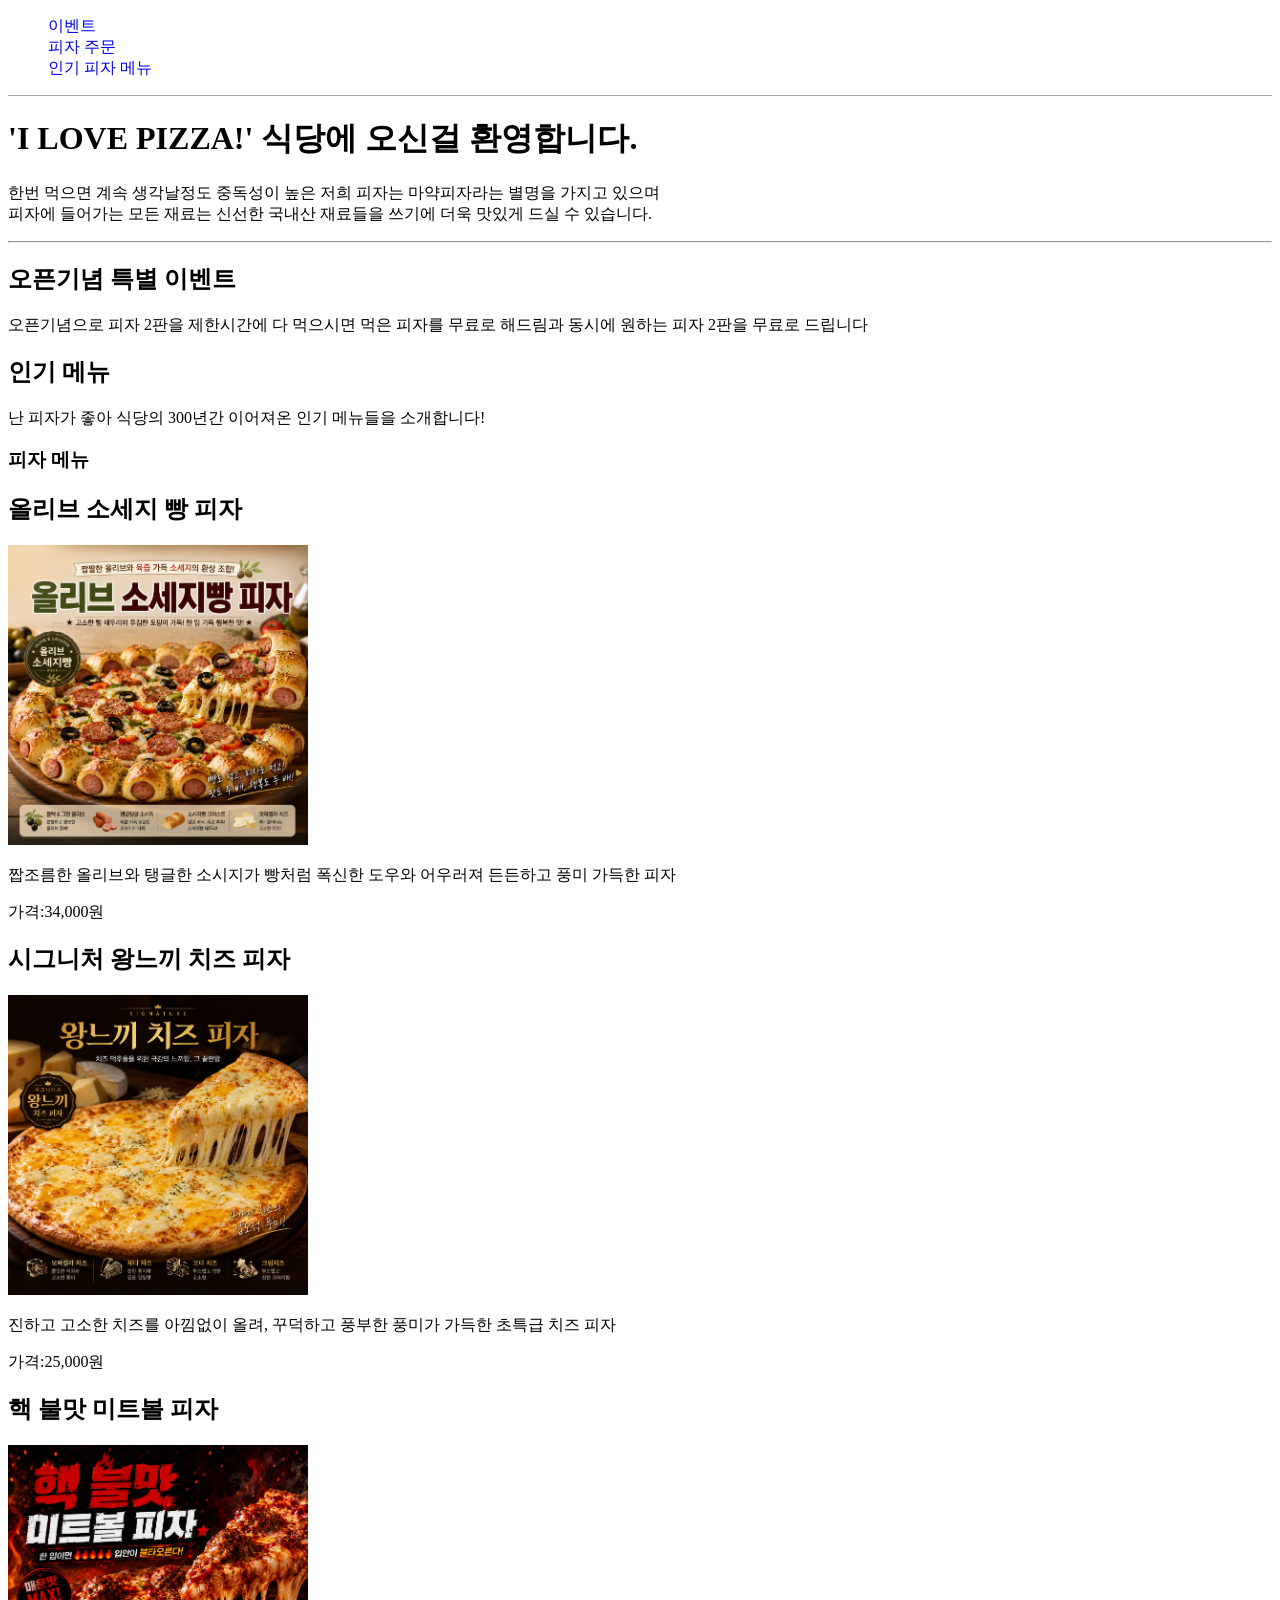
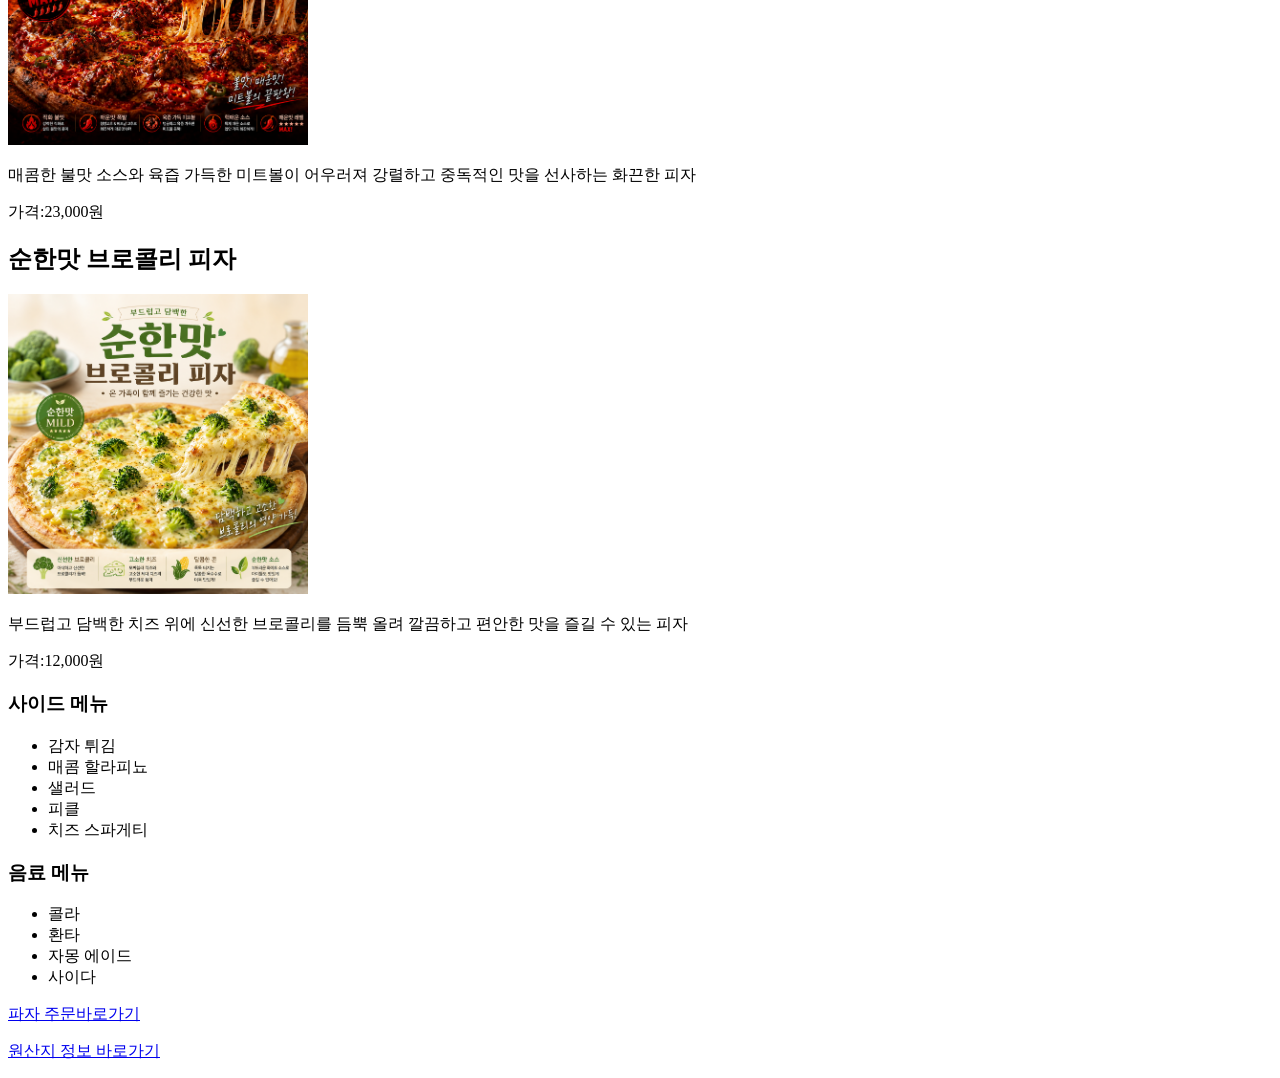
==== index.html @ a33cfcd8 "Add files via upload" ====
<!DOCTYPE html>
<html lang="kr">
<head>
  <meta charset="UTF-8">
  <meta name="viewport" content="width=device-width, initial-scale=1.0">
  <title>I love pizza!</title>
  <link rel="stylesheet" href="pizza.css">
</head>
<body>
  <nav>
    <ul>
      <li><a href="#event">이벤트</a></li>
      <li><a href="#order">피자 주문</a></li>
      <li><a></a></li>
      <li><a href="#menu">인기 피자 메뉴</a></li>
    </ul>
  </nav>

  <h1>'I LOVE PIZZA!' 식당에 오신걸 환영합니다.</h1>
  <p>한번 먹으면 계속 생각날정도 중독성이 높은 저희 피자는 마약피자라는 별명을 가지고 있으며<br>
     피자에 들어가는 모든 재료는 신선한 국내산 재료들을 쓰기에 더욱 맛있게 드실 수 있습니다.</p>

  <hr>

<div>
  <h2 id="event">오픈기념 특별 이벤트</h2>
  <p>오픈기념으로 피자 2판을 제한시간에 다 먹으시면 먹은 피자를 무료로 해드림과 동시에 원하는 피자 2판을 무료로 드립니다</p>
</div>

  <h2 id="menu">인기 메뉴</h2>
  <p>난 피자가 좋아 식당의 300년간 이어져온 인기 메뉴들을 소개합니다!</p>
  <h3>피자 메뉴</h3>
  <div>
    <h2>올리브 소세지 빵 피자</h2>
     <img src="img.html/올소세피자.png" alt="올리브 소세지 빵 피자" width="300px">
     <p>짭조름한 올리브와 탱글한 소시지가 빵처럼 폭신한 도우와 어우러져 든든하고 풍미 가득한 피자</p>
     <p>가격:34,000원</p>
  </div>
  <div>
    <h2>시그니처 왕느끼 치즈 피자</h2>
    <img src="img.html/왕느끼 피자.png" alt="왕느끼 피자" width="300px;">
    <p>진하고 고소한 치즈를 아낌없이 올려, 꾸덕하고 풍부한 풍미가 가득한 초특급 치즈 피자</p>
    <p>가격:25,000원</p>
  </div>
  <div>
    <h2>핵 불맛 미트볼 피자</h2>
    <img src="img.html/불미트볼 피자.png" alt="불맛 미트볼 피자" width="300px">
    <p>매콤한 불맛 소스와 육즙 가득한 미트볼이 어우러져 강렬하고 중독적인 맛을 선사하는 화끈한 피자</p>
    <p>가격:23,000원</p>
 </div>
 <div>
  <h2>순한맛 브로콜리 피자</h2>
  <img src="img.html/브로콜 피자.png" alt="브로콜리 피자" width="300px">
  <p>부드럽고 담백한 치즈 위에 신선한 브로콜리를 듬뿍 올려 깔끔하고 편안한 맛을 즐길 수 있는 피자</p>
  <p>가격:12,000원</p>
 </div>
 
  <h3>사이드 메뉴</h3>
  <ul>
    <li>감자 튀김</li>
    <li>매콤 할라피뇨</li>
    <li>샐러드</li>
    <li>피클</li>
    <li>치즈 스파게티</li>
  </ul>
  <h3>음료 메뉴</h3>
  <ul>
    <li>콜라</li>
    <li>환타</li>
    <li>자몽 에이드</li>
    <li>사이다</li>
  </ul>


<footer id="order">
  <a href="pizzza order.html" target="_blank">파자 주문바로가기</a>

  <p><a href="piza origin.html">원산지 정보 바로가기</a></p>
</footer>
  
</body>
</html>
---- pizza.css ----
nav{
  border-bottom:1px solid rgba(139, 139, 139, 0.753);
}


nav ul{
  list-style: none;
}

nav ul li a{
  text-decoration:none;
}
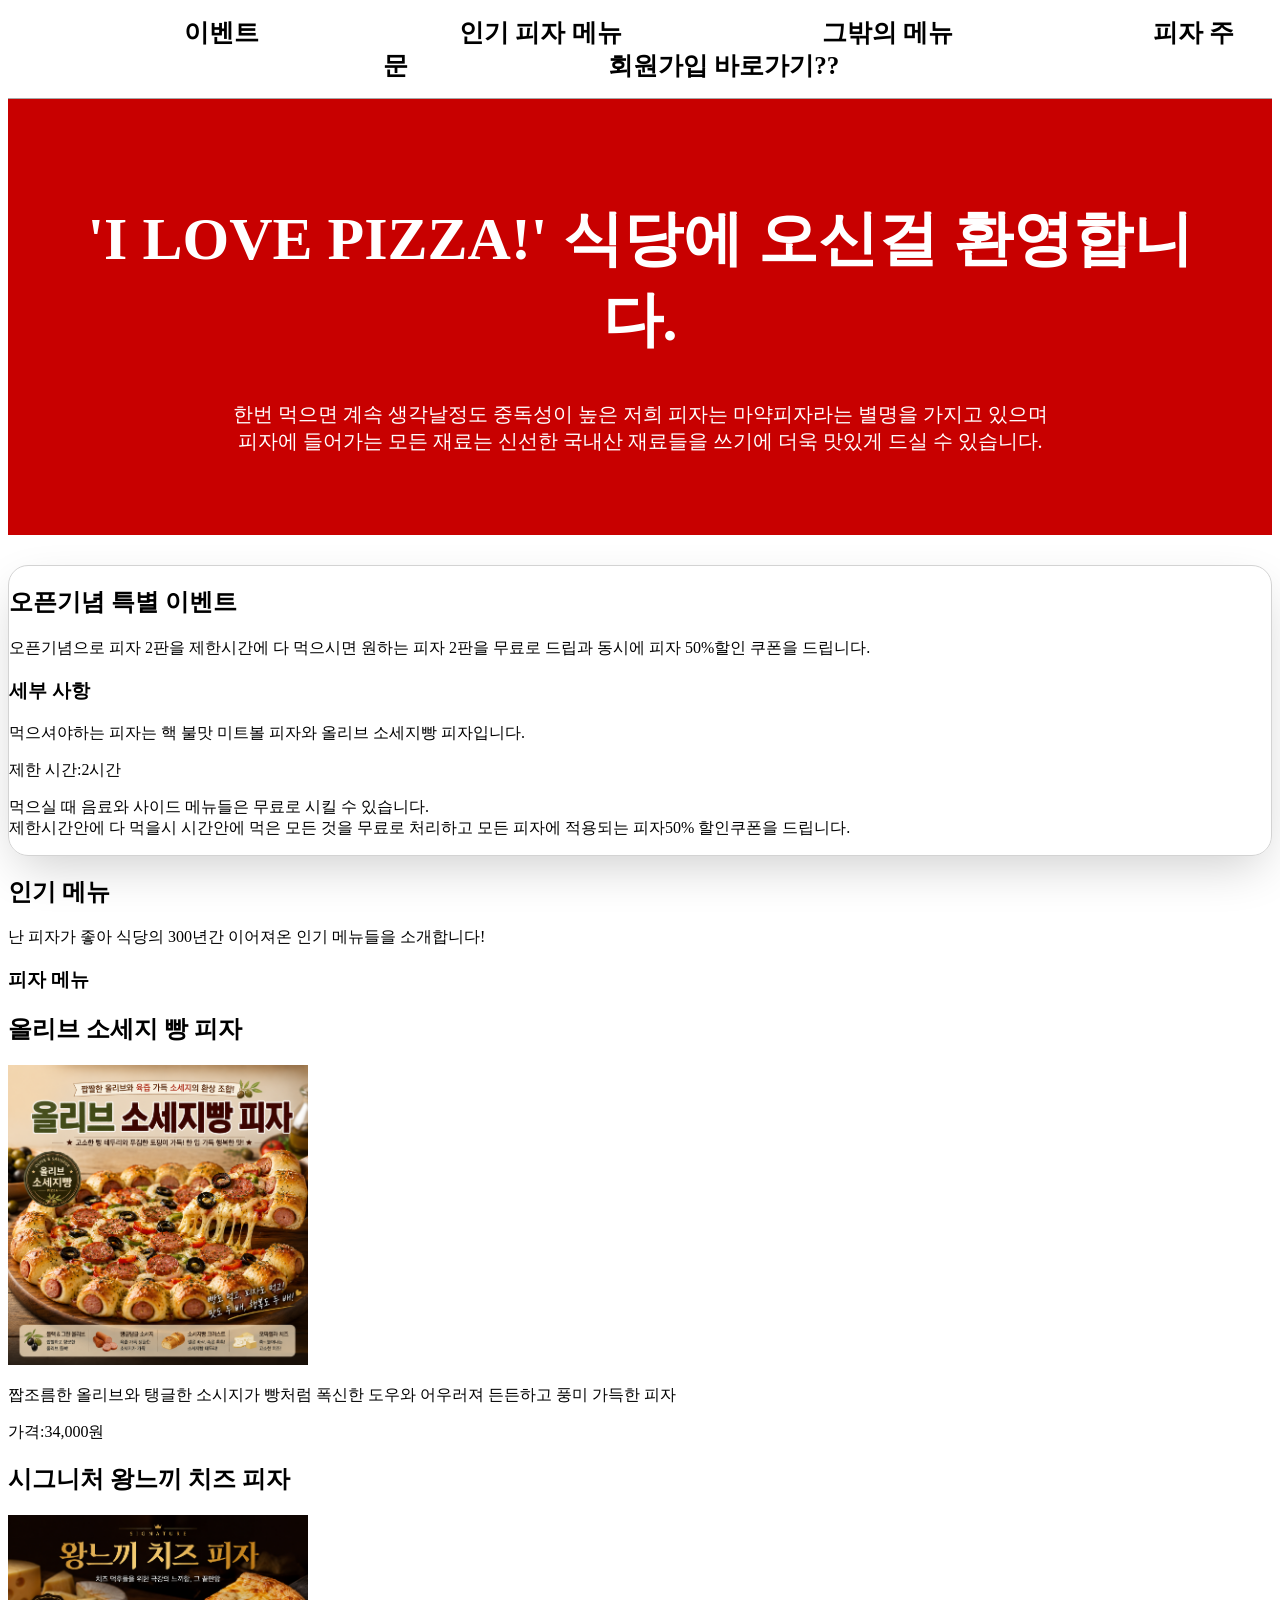
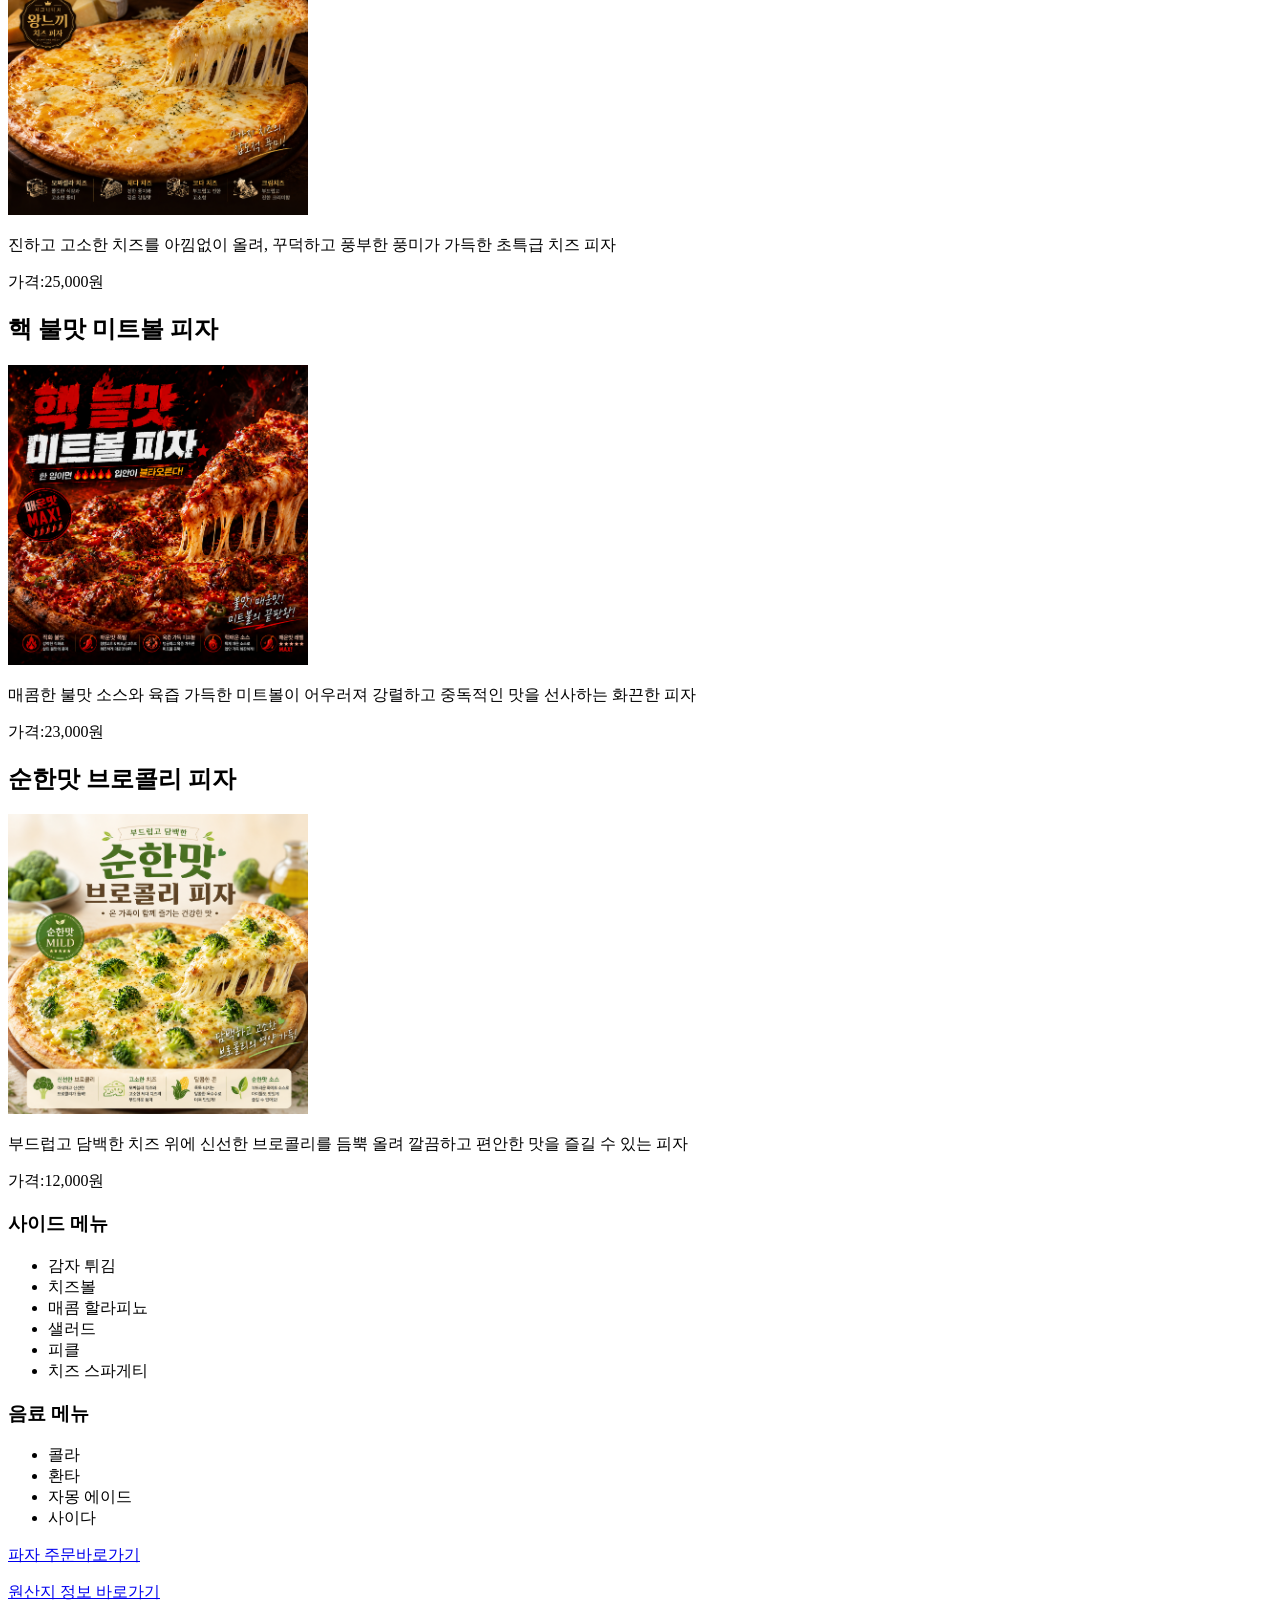
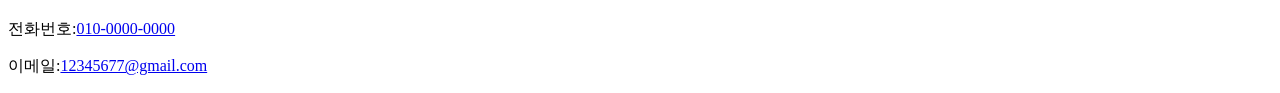
==== commit 58187cb8: "Add files via upload" ====
--- a/index.html
+++ b/index.html
@@ -10,23 +10,29 @@
   <nav>
     <ul>
       <li><a href="#event">이벤트</a></li>
+      <li><a href="#menu">인기 피자 메뉴</a></li>
+      <li><a href="#side">그밖의 메뉴</a></li>    
       <li><a href="#order">피자 주문</a></li>
-      <li><a></a></li>
-      <li><a href="#menu">인기 피자 메뉴</a></li>
+      <li><a href="#">회원가입 바로가기??</a></li>
     </ul>
   </nav>
-
+<div class="welcome">
   <h1>'I LOVE PIZZA!' 식당에 오신걸 환영합니다.</h1>
   <p>한번 먹으면 계속 생각날정도 중독성이 높은 저희 피자는 마약피자라는 별명을 가지고 있으며<br>
      피자에 들어가는 모든 재료는 신선한 국내산 재료들을 쓰기에 더욱 맛있게 드실 수 있습니다.</p>
+</div>
 
-  <hr>
+<div class="event">
+  <h2 id="event">오픈기념 특별 이벤트</h2>
+  <p>오픈기념으로 피자 2판을 제한시간에 다 먹으시면 원하는 피자 2판을 무료로 드립과 동시에 피자 50%할인 쿠폰을 드립니다.</p>
+  <h3>세부 사항</h3>
+  <p>먹으셔야하는 피자는 핵 불맛 미트볼 피자와 올리브 소세지빵 피자입니다.</p>
+  <p>제한 시간:2시간</p>
+  <p>먹으실 때 음료와 사이드 메뉴들은 무료로 시킬 수 있습니다.<br>
+     제한시간안에 다 먹을시 시간안에 먹은 모든 것을 무료로 처리하고 모든 피자에 적용되는 피자50% 할인쿠폰을 드립니다.</p>
+</div>
 
 <div>
-  <h2 id="event">오픈기념 특별 이벤트</h2>
-  <p>오픈기념으로 피자 2판을 제한시간에 다 먹으시면 먹은 피자를 무료로 해드림과 동시에 원하는 피자 2판을 무료로 드립니다</p>
-</div>
-
   <h2 id="menu">인기 메뉴</h2>
   <p>난 피자가 좋아 식당의 300년간 이어져온 인기 메뉴들을 소개합니다!</p>
   <h3>피자 메뉴</h3>
@@ -47,17 +53,20 @@
     <img src="img.html/불미트볼 피자.png" alt="불맛 미트볼 피자" width="300px">
     <p>매콤한 불맛 소스와 육즙 가득한 미트볼이 어우러져 강렬하고 중독적인 맛을 선사하는 화끈한 피자</p>
     <p>가격:23,000원</p>
+  </div>
+  <div>
+   <h2>순한맛 브로콜리 피자</h2>
+   <img src="img.html/브로콜 피자.png" alt="브로콜리 피자" width="300px">
+   <p>부드럽고 담백한 치즈 위에 신선한 브로콜리를 듬뿍 올려 깔끔하고 편안한 맛을 즐길 수 있는 피자</p>
+   <p>가격:12,000원</p>
+  </div>
  </div>
+
  <div>
-  <h2>순한맛 브로콜리 피자</h2>
-  <img src="img.html/브로콜 피자.png" alt="브로콜리 피자" width="300px">
-  <p>부드럽고 담백한 치즈 위에 신선한 브로콜리를 듬뿍 올려 깔끔하고 편안한 맛을 즐길 수 있는 피자</p>
-  <p>가격:12,000원</p>
- </div>
- 
-  <h3>사이드 메뉴</h3>
+  <h3 id="side">사이드 메뉴</h3>
   <ul>
     <li>감자 튀김</li>
+    <li>치즈볼</li>
     <li>매콤 할라피뇨</li>
     <li>샐러드</li>
     <li>피클</li>
@@ -70,12 +79,15 @@
     <li>자몽 에이드</li>
     <li>사이다</li>
   </ul>
-
+</div>
 
 <footer id="order">
   <a href="pizzza order.html" target="_blank">파자 주문바로가기</a>
 
   <p><a href="piza origin.html">원산지 정보 바로가기</a></p>
+
+  <p>전화번호:<a href="tel:010-0000-0000">010-0000-0000</a></p>
+  <p>이메일:<a href="mailto:12345677@gamil.com">12345677@gmail.com</a></p>
 </footer>
   
 </body>
--- a/pizza.css
+++ b/pizza.css
@@ -1,14 +1,49 @@
-
 
 nav{
   border-bottom:1px solid rgba(139, 139, 139, 0.753);
 }
 
-
 nav ul{
   list-style: none;
+  text-align: center;
 }
 
 nav ul li a{
-  text-decoration:none;
+ text-decoration:none;
+ color:black;
+ font-size:25px;
+ font-weight: bold;
+ padding:8px;
+}
+
+nav ul li{
+  display: inline;
+  padding:0px 90px;
+}
+
+li a:hover{
+  background-color: rgb(188, 0, 0);
+  color:white;
+}
+
+.welcome{
+  text-align: center;
+  background-color: rgb(200, 0, 0);
+  padding:60px;
+  color:white;
+  margin-bottom: 30px;
+}
+
+.welcome h1{
+  font-size: 60px;
+}
+
+.welcome p{
+  font-size:20px;
+}
+
+.event{
+  border:0.5px solid lightgray;
+  border-radius: 20px;
+  box-shadow: rgba(0, 0, 0, 0.2) 0px 18px 50px -10px;
 }
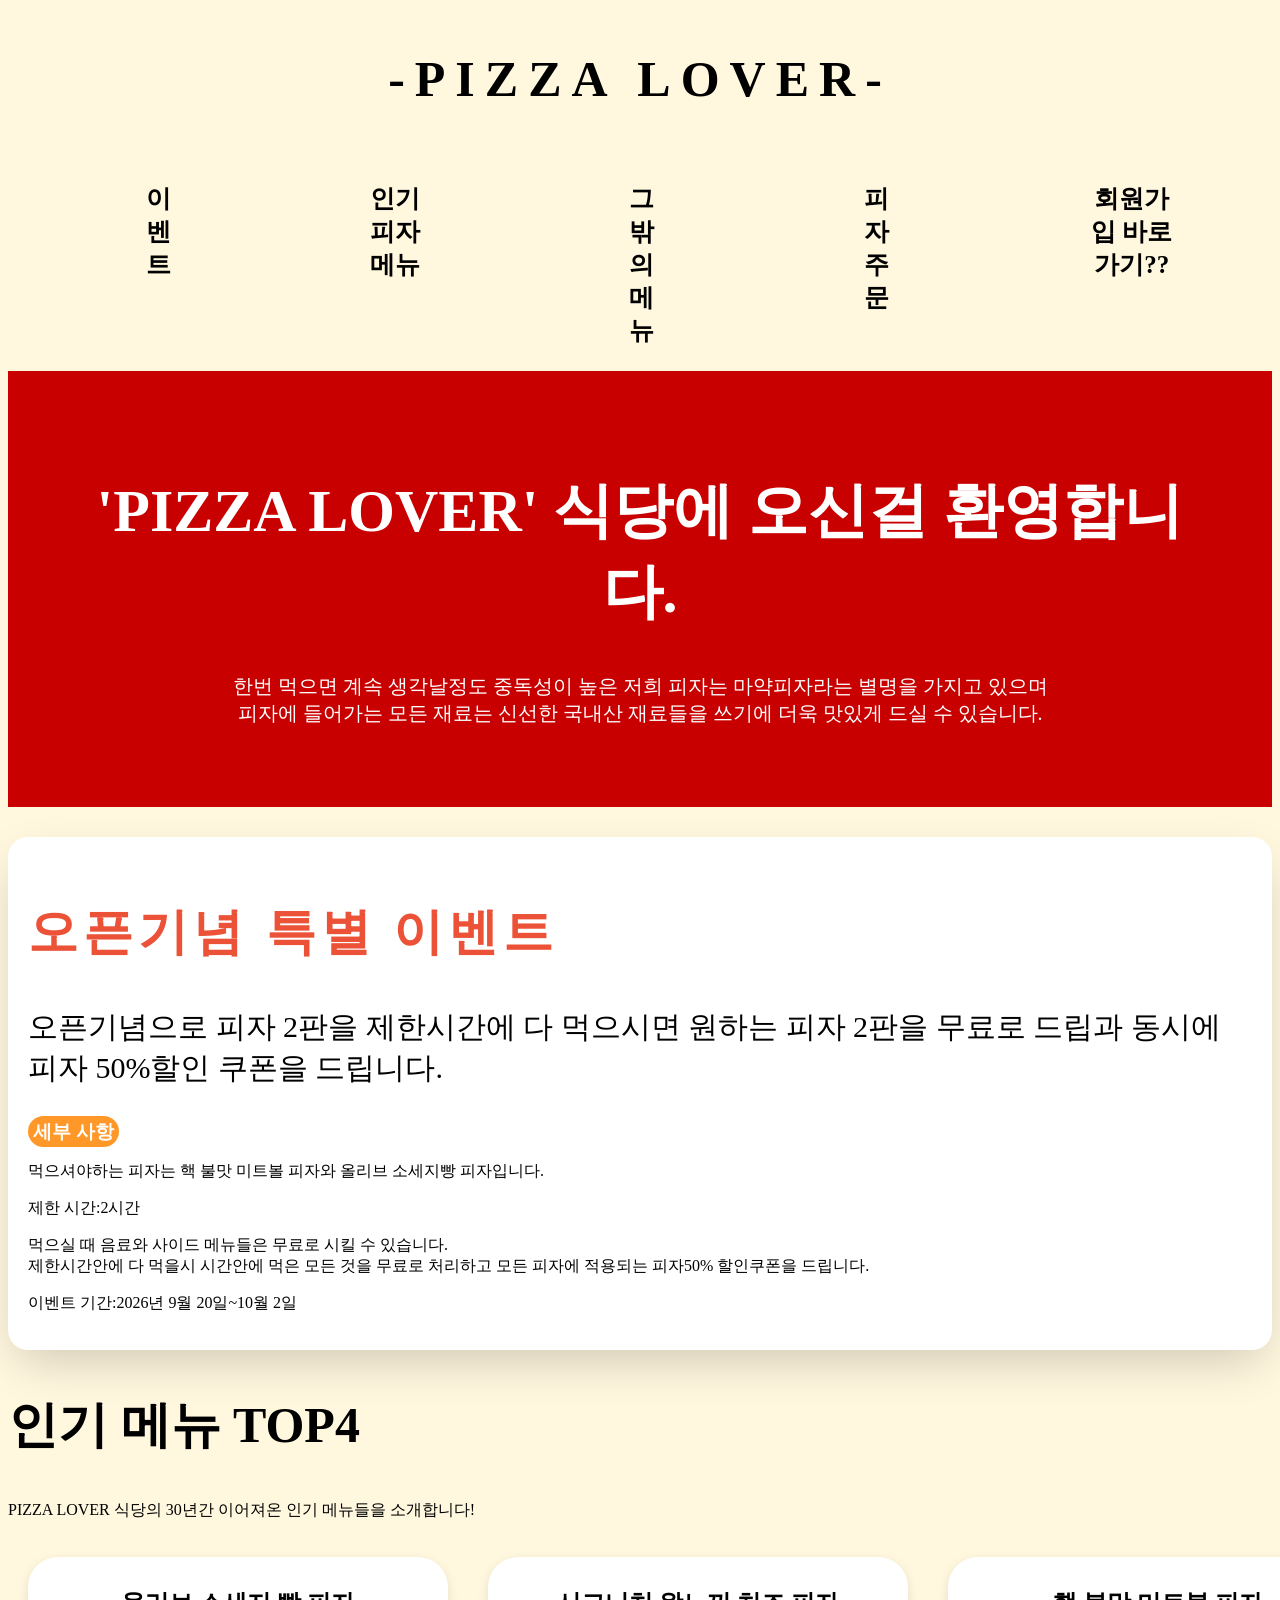
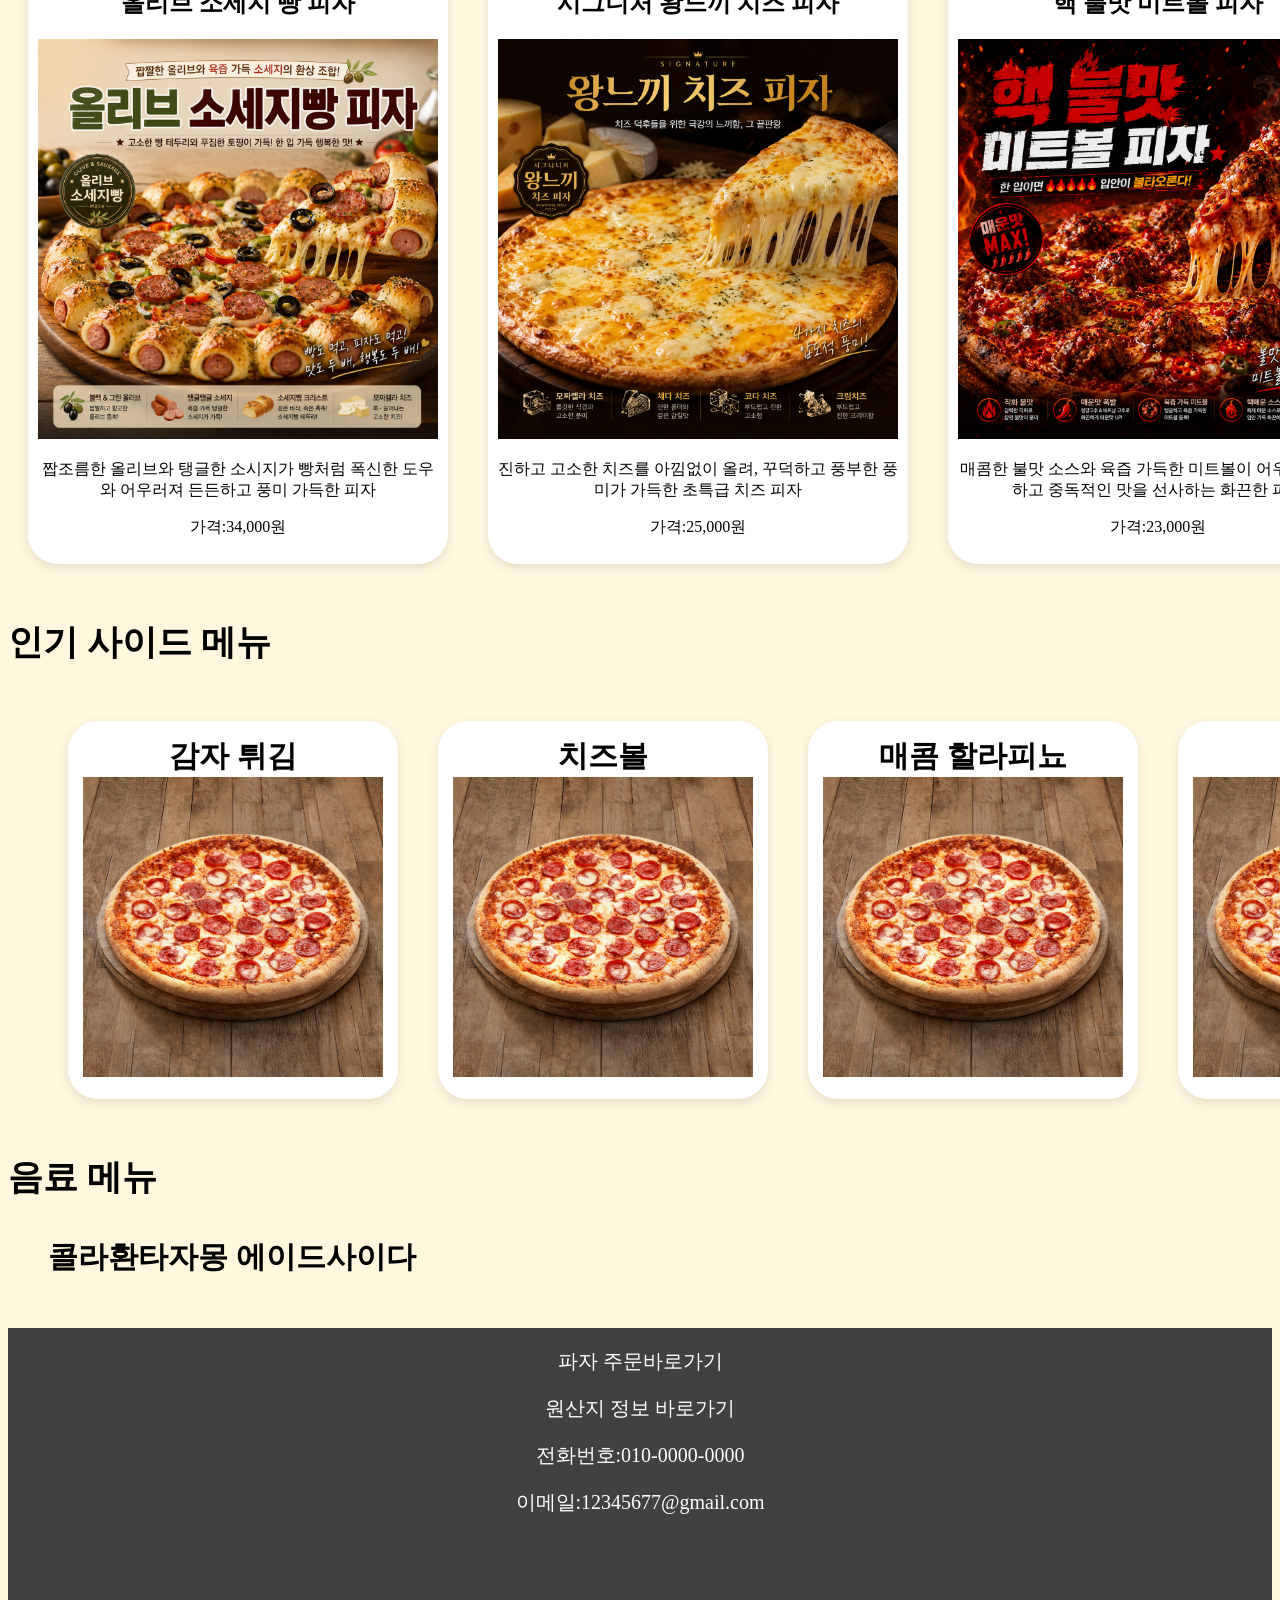
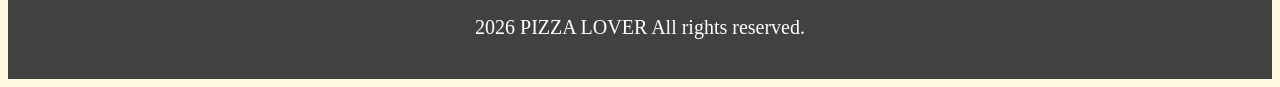
==== commit 8ff9b1c7: "Add files via upload" ====
--- a/index.html
+++ b/index.html
@@ -7,6 +7,7 @@
   <link rel="stylesheet" href="pizza.css">
 </head>
 <body>
+  <p class="logo">-PIZZA LOVER-</p>
   <nav>
     <ul>
       <li><a href="#event">이벤트</a></li>
@@ -17,60 +18,78 @@
     </ul>
   </nav>
 <div class="welcome">
-  <h1>'I LOVE PIZZA!' 식당에 오신걸 환영합니다.</h1>
+  <h1>'PIZZA LOVER' 식당에 오신걸 환영합니다.</h1>
   <p>한번 먹으면 계속 생각날정도 중독성이 높은 저희 피자는 마약피자라는 별명을 가지고 있으며<br>
      피자에 들어가는 모든 재료는 신선한 국내산 재료들을 쓰기에 더욱 맛있게 드실 수 있습니다.</p>
 </div>
 
 <div class="event">
   <h2 id="event">오픈기념 특별 이벤트</h2>
-  <p>오픈기념으로 피자 2판을 제한시간에 다 먹으시면 원하는 피자 2판을 무료로 드립과 동시에 피자 50%할인 쿠폰을 드립니다.</p>
-  <h3>세부 사항</h3>
+  <p class="e1">오픈기념으로 피자 2판을 제한시간에 다 먹으시면 원하는 피자 2판을 무료로 드립과 동시에 피자 50%할인 쿠폰을 드립니다.</p>
+  <h3 class="detail">세부 사항</h3>
   <p>먹으셔야하는 피자는 핵 불맛 미트볼 피자와 올리브 소세지빵 피자입니다.</p>
   <p>제한 시간:2시간</p>
   <p>먹으실 때 음료와 사이드 메뉴들은 무료로 시킬 수 있습니다.<br>
      제한시간안에 다 먹을시 시간안에 먹은 모든 것을 무료로 처리하고 모든 피자에 적용되는 피자50% 할인쿠폰을 드립니다.</p>
+  <p>이벤트 기간:2026년 9월 20일~10월 2일</p>
 </div>
 
-<div>
-  <h2 id="menu">인기 메뉴</h2>
-  <p>난 피자가 좋아 식당의 300년간 이어져온 인기 메뉴들을 소개합니다!</p>
-  <h3>피자 메뉴</h3>
+<div class="amenu">
   <div>
+  <h2 id="menu">인기 메뉴 TOP4</h2>
+  <p>PIZZA LOVER 식당의 30년간 이어져온 인기 메뉴들을 소개합니다!</p>
+  </div>
+  <div class="abmenu">
+  <div class="sausages">
     <h2>올리브 소세지 빵 피자</h2>
-     <img src="img.html/올소세피자.png" alt="올리브 소세지 빵 피자" width="300px">
+     <img src="img.html/올소세피자.png" alt="올리브 소세지 빵 피자" width="400px">
      <p>짭조름한 올리브와 탱글한 소시지가 빵처럼 폭신한 도우와 어우러져 든든하고 풍미 가득한 피자</p>
      <p>가격:34,000원</p>
   </div>
-  <div>
+  <div class="king-cheese">
     <h2>시그니처 왕느끼 치즈 피자</h2>
-    <img src="img.html/왕느끼 피자.png" alt="왕느끼 피자" width="300px;">
+    <img src="img.html/왕느끼 피자.png" alt="왕느끼 피자" width="400px;">
     <p>진하고 고소한 치즈를 아낌없이 올려, 꾸덕하고 풍부한 풍미가 가득한 초특급 치즈 피자</p>
     <p>가격:25,000원</p>
   </div>
-  <div>
+  <div class="hot-meatball">
     <h2>핵 불맛 미트볼 피자</h2>
-    <img src="img.html/불미트볼 피자.png" alt="불맛 미트볼 피자" width="300px">
+    <img src="img.html/불미트볼 피자.png" alt="불맛 미트볼 피자" width="400px">
     <p>매콤한 불맛 소스와 육즙 가득한 미트볼이 어우러져 강렬하고 중독적인 맛을 선사하는 화끈한 피자</p>
     <p>가격:23,000원</p>
   </div>
-  <div>
+  <div class="broccoli">
    <h2>순한맛 브로콜리 피자</h2>
-   <img src="img.html/브로콜 피자.png" alt="브로콜리 피자" width="300px">
+   <img src="img.html/브로콜 피자.png" alt="브로콜리 피자" width="400px">
    <p>부드럽고 담백한 치즈 위에 신선한 브로콜리를 듬뿍 올려 깔끔하고 편안한 맛을 즐길 수 있는 피자</p>
    <p>가격:12,000원</p>
   </div>
+  </div>
  </div>
 
- <div>
-  <h3 id="side">사이드 메뉴</h3>
+ <div class="aside">
+  <h3 id="side">인기 사이드 메뉴</h3>
   <ul>
+    <div class="fry">
     <li>감자 튀김</li>
+    <img src="img.html/piz.jpg" width="300px">
+    </div>
+    <div class="fry">
     <li>치즈볼</li>
+    <img src="img.html/piz.jpg" width="300px">
+    </div>
+    <div class="fry">
     <li>매콤 할라피뇨</li>
+    <img src="img.html/piz.jpg" width="300px">
+    </div>
+    <div class="fry">
     <li>샐러드</li>
-    <li>피클</li>
-    <li>치즈 스파게티</li>
+    <img src="img.html/piz.jpg" width="300px">
+    </div>
+    <div class="fry">
+    <li>스파게티</li>
+    <img src="img.html/piz.jpg" width="300px">
+    </div>
   </ul>
   <h3>음료 메뉴</h3>
   <ul>
@@ -82,12 +101,13 @@
 </div>
 
 <footer id="order">
-  <a href="pizzza order.html" target="_blank">파자 주문바로가기</a>
+  <a href="pizzza-order.html" target="_blank">파자 주문바로가기</a>
 
-  <p><a href="piza origin.html">원산지 정보 바로가기</a></p>
+  <p><a href="piza-origin.html">원산지 정보 바로가기</a></p>
 
   <p>전화번호:<a href="tel:010-0000-0000">010-0000-0000</a></p>
-  <p>이메일:<a href="mailto:12345677@gamil.com">12345677@gmail.com</a></p>
+  <p>이메일:<a href="mailto:12345677@gmail.com">12345677@gmail.com</a></p>
+  <p class="f">2026 PIZZA LOVER All rights reserved.</p>
 </footer>
   
 </body>
--- a/pizza.css
+++ b/pizza.css
@@ -1,9 +1,22 @@
+body{
+  background-color: rgba(255, 245, 210, 0.726);
+}
+
+.logo{
+  font-size:50px;
+  font-weight:bolder;
+  letter-spacing:10px;
+  font-family:Georgia, 'Times New Roman', Times, serif;
+  text-align: center;
+}
+
 
 nav{
-  border-bottom:1px solid rgba(139, 139, 139, 0.753);
+  display:flex;
 }
 
 nav ul{
+  display:flex;
   list-style: none;
   text-align: center;
 }
@@ -17,7 +30,8 @@
 }
 
 nav ul li{
-  display: inline;
+  display: flex;
+  justify-content:space-around;
   padding:0px 90px;
 }
 
@@ -25,6 +39,9 @@
   background-color: rgb(188, 0, 0);
   color:white;
 }
+
+
+
 
 .welcome{
   text-align: center;
@@ -43,7 +60,114 @@
 }
 
 .event{
-  border:0.5px solid lightgray;
+  background-color: white;
   border-radius: 20px;
   box-shadow: rgba(0, 0, 0, 0.2) 0px 18px 50px -10px;
+  padding:20px;
+  margin:20px auto;
+}
+
+div #event{
+  font-size:50px;
+  letter-spacing:5px;
+  color:rgb(235, 82, 55);
+}
+
+.e1{
+  font-size:30px;
+}
+
+.detail{
+  display:inline;
+  background-color: rgb(255, 152, 41);
+  color:white;
+  border-radius:30px;
+  padding:5px;
+}
+
+
+
+
+.abmenu{
+  display:flex;
+}
+
+#menu{
+  font-size:50px;
+}
+
+.sausages{
+  text-align: center;
+  background-color: white;
+  border-radius:30px;
+  padding:10px;
+  margin:20px;
+  box-shadow: rgba(0, 0, 0, 0.1) 0px 4px 12px;
+}
+
+.king-cheese{
+  text-align: center;
+  background-color: white;
+  border-radius:30px;
+  padding:10px;
+  margin:20px;
+  box-shadow: rgba(0, 0, 0, 0.1) 0px 4px 12px;
+}
+
+.hot-meatball{
+  text-align: center;
+  background-color: white;
+  border-radius:30px;
+  padding:10px;
+  margin:20px;
+  box-shadow: rgba(0, 0, 0, 0.1) 0px 4px 12px;
+}
+
+.broccoli{
+  text-align: center;
+  background-color: white;
+  border-radius:30px;
+  padding:10px;
+  margin:20px;
+  box-shadow: rgba(0, 0, 0, 0.1) 0px 4px 12px;
+}
+
+
+
+.aside{
+  font-size:30px;
+  font-weight: bold;
+}
+
+.aside ul{
+  list-style:none;
+  display:flex;
+  text-align: center;
+}
+
+.fry{
+  background-color: white;
+  padding:15px;
+  border-radius:30px;
+  margin:20px;
+  box-shadow: rgba(0, 0, 0, 0.1) 0px 4px 12px;
+}
+
+
+
+footer{
+  background-color:rgb(65, 65, 65);
+  text-align: center;
+  font-size: 20px;
+  padding:20px;
+  color:white;
+  margin-top:50px;
+}
+footer a{
+  text-decoration:none;
+  color:white;
+}
+
+.f{
+  margin-top:100px;
 }
